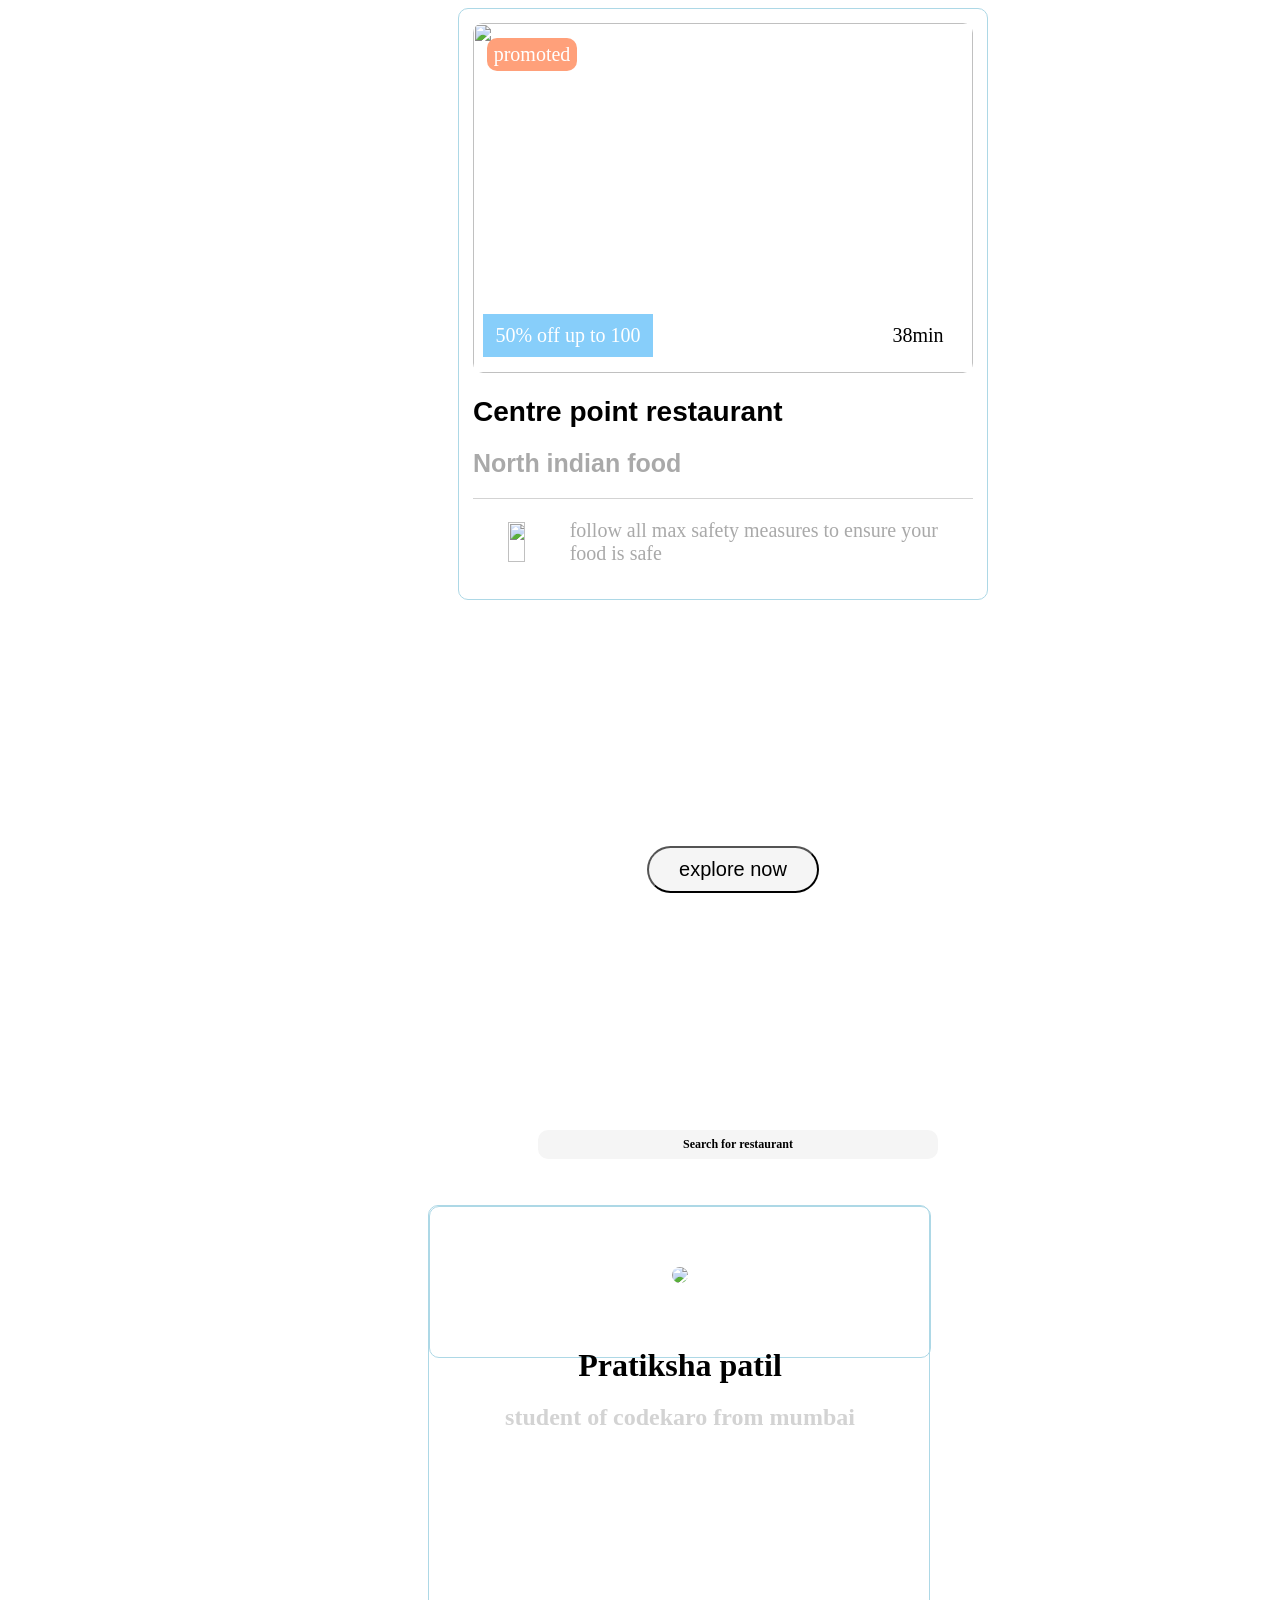
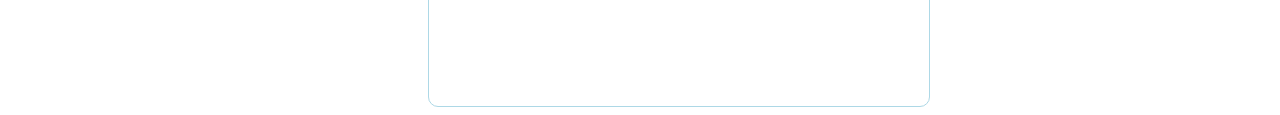
==== assignment 3/index.html @ f3fef55f "add file" ====
<!DOCTYPE html>
<html lang="en">
<head>
	<meta charset="utf-8">
	<meta name="viewport" content="width=device-width, initial-scale=1">
	<title></title>
	<link rel="stylesheet" type="text/css" href="../assignment 3/css/style.css">
	<link rel="tsylesheet" href="https://cdnjs.cloudflare.com/ajax/libs/font-awesome/4.7.0/css/font-awesome.min.css">

<!--Get your code at fontawesome.com-->
</head>
<body>

	
		<div class="card">
			<div class="top-left">promoted</div>
			<img src="https://res.cloudinary.com/hz3gmuqw6/image/upload/c_fill,h_450,q_auto,w_710/f_auto/North-Indian-food-phpUPkVj5">
			    <div class="flexx">
					 <div class="left-bottom">50% off up to 100</div>
					 <div class="right-bottom">38min</div>
			    </div>
					<div class="info">
						<h1>Centre point restaurant</h1>
						<h2>North indian food</h2>
							<div class="logo"> 
									<img src="https://s3.amazonaws.com/cdn.designcrowd.com/blog/39-Food-Delivery-Logos-That-Will-Leave-You-Hungry-For-More/food-delivery-by-simplepixelsl-brandcrowd.png"><p>follow all max safety measures to ensure your food is safe</p>

			   				</div>
					</div>
	    	
	   </div>
	


 
		
		<div class="info1">
			<h1>Explore the diversitites in bali</h1>
			<p>Bali is a province of Indonesia and the westernmost of the Lesser Sunda Islands. East of Java and west of Lombok.</p>
			<button class="btn">explore now</button>
				
		</div>


		<div class="info2">
			<h1>Zomato</h1>
			<p>Discover best food and drink in lukhnow</p>
			 <div class="location">
 				 	
 				<h2><i class="fa fa-search"></i> Search for restaurant</h2>
			 </div>
			 			
		</div>


       
    <div class="lastcard">
		  <div class="profilecard">
			<img src="https://encrypted-tbn0.gstatic.com/images?q=tbn:ANd9GcThI5O9CEJHAuRvuLSncS4vrEFOYcb72PaeLA&s">
			<h1>Pratiksha patil</h1>
			<h2>student of codekaro from mumbai</h2>
		  </div>   
	</div>

</body>
</html>
---- assignment 3/css/style.css ----
body{
	text-align: center;
}

.card{
	border: 1px solid lightblue;
	border-radius: 10px;
	width: 500px;
	padding:14px ;
	margin-left: 450px;
	position: relative;


}

.card img{
	width: 100%;
	height: 350px;
	border-radius: 10px;

	}


.info h1{
	font-family: sans-serif;
	font-size: 28px;
	padding:0px ;
	text-align: left;
}
.info h2{
	font-family: sans-serif;
	font-size: 25px;
	color: darkgray;
	padding:0px ;
	text-align: left;
}
.logo img{
	width: 20%;
	height: 40px;
	border-radius: 0px;

}
.logo p{
	color: darkgrey;
	font-size: 20px;
	padding-left: 10px;
	text-align: left;

}
.logo{
	display: flex;
	align-items: center;
	border-top: 1px solid lightgray;


}
.top-left{
	width: 80px;
	background-color:lightsalmon;
	color: white;
	padding: 5px ;
    font-size: 20px;
	border-radius: 10px;
	position: absolute;
	margin-left: 14px;
	margin-top: 15px;



}
.left-bottom{
	background-color: lightskyblue;
	color: white;
	font-size: 20px;
	padding: 10px;
	border: none;
	width: 150px;
	position: absolute;
	bottom: 0;
	left: 0;
	margin-left: 10px;
	margin-bottom: 20px;
	padding:10px ;
	


}
.right-bottom{
	width:70px;
	background-color: white;
	color: black;
	border: none;
	border-radius: 10px;
	font-size: 20px;
	text-align: center;
	padding: 10px; 
	position: absolute;
	bottom: 0;
	right: 0;
	margin-right: 10px;
	margin-bottom: 20px;
	
	

}
.flexx{
	display: flex;
	position: relative;
	justify-content: space-between;
	
}

.info1{
	width: 650px;
    background-image:url(https://www.tboacademy.com/blog/wp-content/uploads/2024/01/FotoJet-1-min-945x315.jpg); 
    height: 300px;
    margin-left: 400px;
    border-radius: 10px;

}
.info1 h1{
	color: white;
	padding-top: 120px;
}
.info1 p{
	color: white;
	margin: 10px;
}

.btn{
	border-radius: 30px;
	background-color: whitesmoke;
	padding: 10px 30px;
	font-size: 20px;

}
.info2{
	margin-left: 380px;
	width: 700px;
	height: 230px;
	background-image: url(https://b.zmtcdn.com/data/pictures/chains/5/21576865/17332181302f821667-0779-4261-94a7-32a465675ae2.jpeg);
}
.info2 h1{
	color: white;
	font-size: 50px;
	font-family: serif;
	padding-top: 40px;

}
.info2 p{
	color: white;
	font-size: 20px;

	
}
.button{
	background-color: whitesmoke;
	font-size: 40px;
	
}
.location{
	color: black;
	width: 400px;
	font-size: 8px;
	background-color: whitesmoke;
	margin-left: 150px;
	border-radius: 10px;

}
.location h2{
	padding: 7PX;

}
.lastcard{
	border: 1px solid lightblue;
	height: 500px;
}
.lastcard{
	width: 500px;
	margin-left: 420px;
	border-radius: 10px;
	margin-top: 20px;
	align-items: center;
	border: 10px 10px 0px 0px;
}
.profilecard{
	border: 1px solid lightblue;
	width: 500px;
	border-radius: 10px;
	margin: 0;
	background-image: url(https://encrypted-tbn0.gstatic.com/images?q=tbn:ANd9GcSIgn8Q7sPVVVd33OdTN2P9t_spzVwPFP71Aw&s);
    height: 150px;

}
.profilecard img{
	border-radius: 210px;
	padding: 60px;


}
.profilecard h1{
	margin: 0;
	padding: 0;


}
.profilecard h2{
	color: lightgrey;
	


}
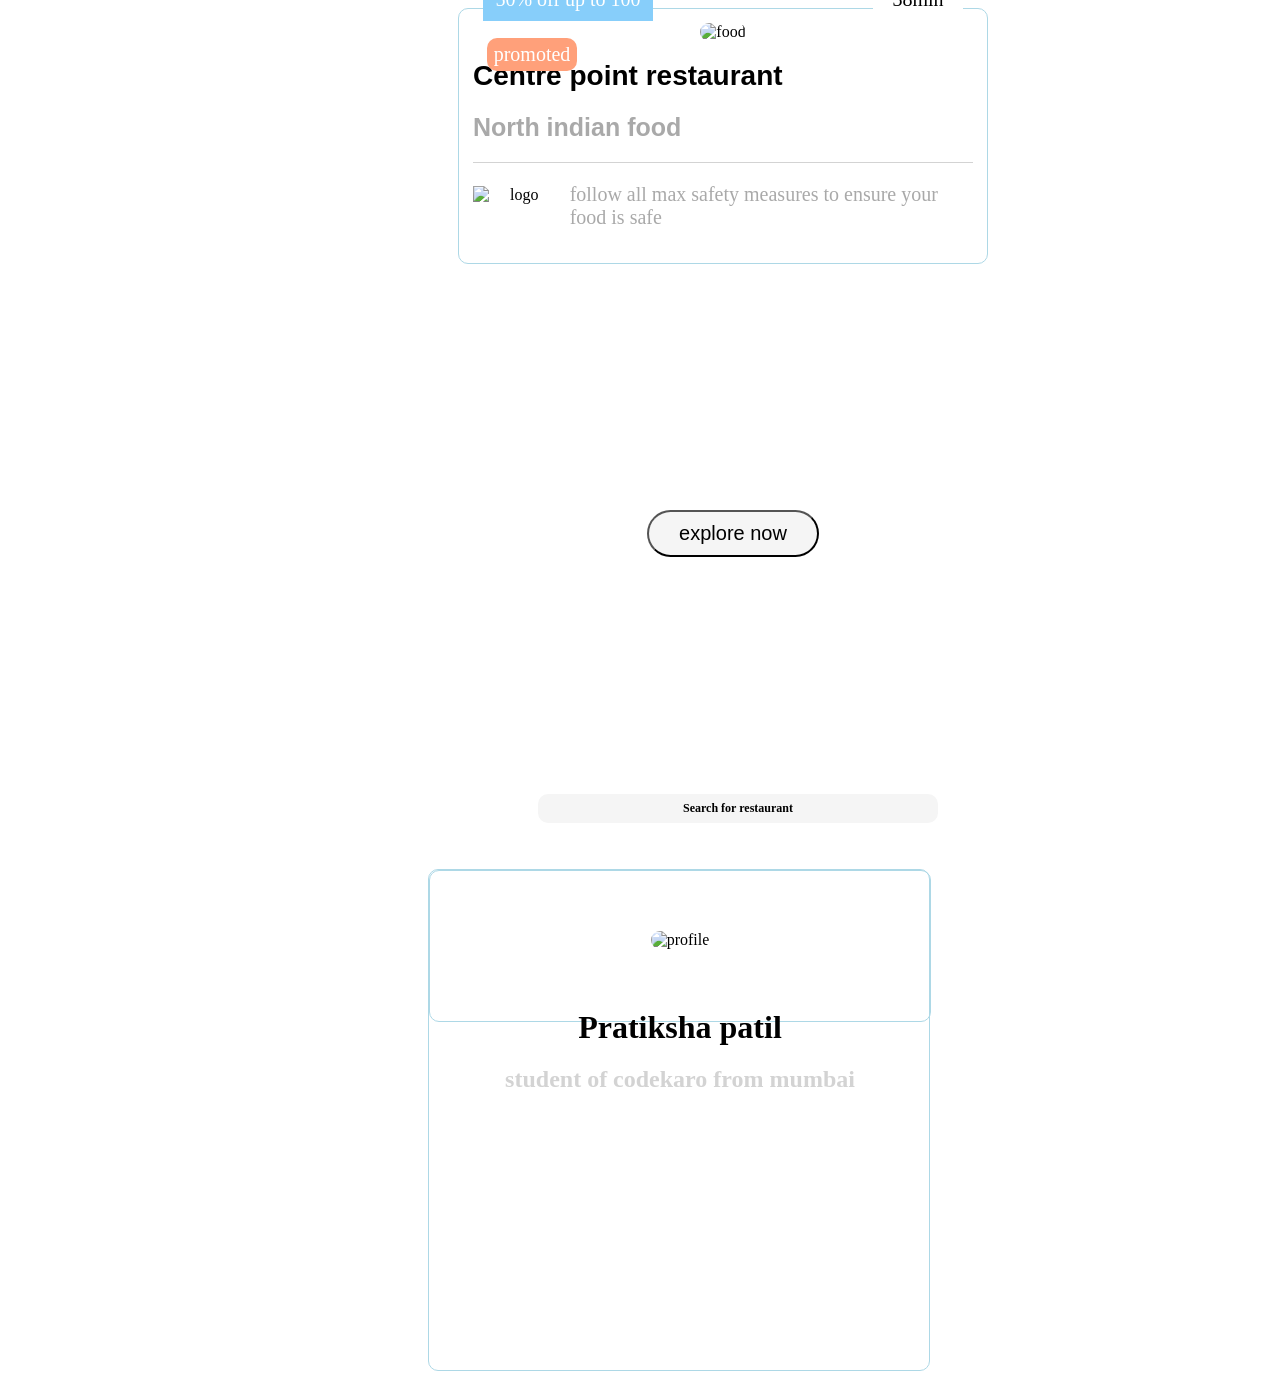
==== commit 3b873248: "add css" ====
--- a/assignment 3/index.html
+++ b/assignment 3/index.html
@@ -3,7 +3,7 @@
 <head>
 	<meta charset="utf-8">
 	<meta name="viewport" content="width=device-width, initial-scale=1">
-	<title></title>
+	<title>Document</title>
 	<link rel="stylesheet" type="text/css" href="../assignment 3/css/style.css">
 	<link rel="tsylesheet" href="https://cdnjs.cloudflare.com/ajax/libs/font-awesome/4.7.0/css/font-awesome.min.css">
 
@@ -14,7 +14,7 @@
 	
 		<div class="card">
 			<div class="top-left">promoted</div>
-			<img src="https://res.cloudinary.com/hz3gmuqw6/image/upload/c_fill,h_450,q_auto,w_710/f_auto/North-Indian-food-phpUPkVj5">
+			<img src="https://res.cloudinary.com/hz3gmuqw6/image/upload/c_fill,h_450,q_auto,w_710/f_auto/North-Indian-food-phpUPkVj5" alt="food">
 			    <div class="flexx">
 					 <div class="left-bottom">50% off up to 100</div>
 					 <div class="right-bottom">38min</div>
@@ -23,7 +23,7 @@
 						<h1>Centre point restaurant</h1>
 						<h2>North indian food</h2>
 							<div class="logo"> 
-									<img src="https://s3.amazonaws.com/cdn.designcrowd.com/blog/39-Food-Delivery-Logos-That-Will-Leave-You-Hungry-For-More/food-delivery-by-simplepixelsl-brandcrowd.png"><p>follow all max safety measures to ensure your food is safe</p>
+									<img src="https://s3.amazonaws.com/cdn.designcrowd.com/blog/39-Food-Delivery-Logos-That-Will-Leave-You-Hungry-For-More/food-delivery-by-simplepixelsl-brandcrowd.png" alt="logo"><p>follow all max safety measures to ensure your food is safe</p>
 
 			   				</div>
 					</div>
@@ -56,7 +56,7 @@
        
     <div class="lastcard">
 		  <div class="profilecard">
-			<img src="https://encrypted-tbn0.gstatic.com/images?q=tbn:ANd9GcThI5O9CEJHAuRvuLSncS4vrEFOYcb72PaeLA&s">
+			<img src="https://encrypted-tbn0.gstatic.com/images?q=tbn:ANd9GcThI5O9CEJHAuRvuLSncS4vrEFOYcb72PaeLA&s" alt="profile">
 			<h1>Pratiksha patil</h1>
 			<h2>student of codekaro from mumbai</h2>
 		  </div>   
